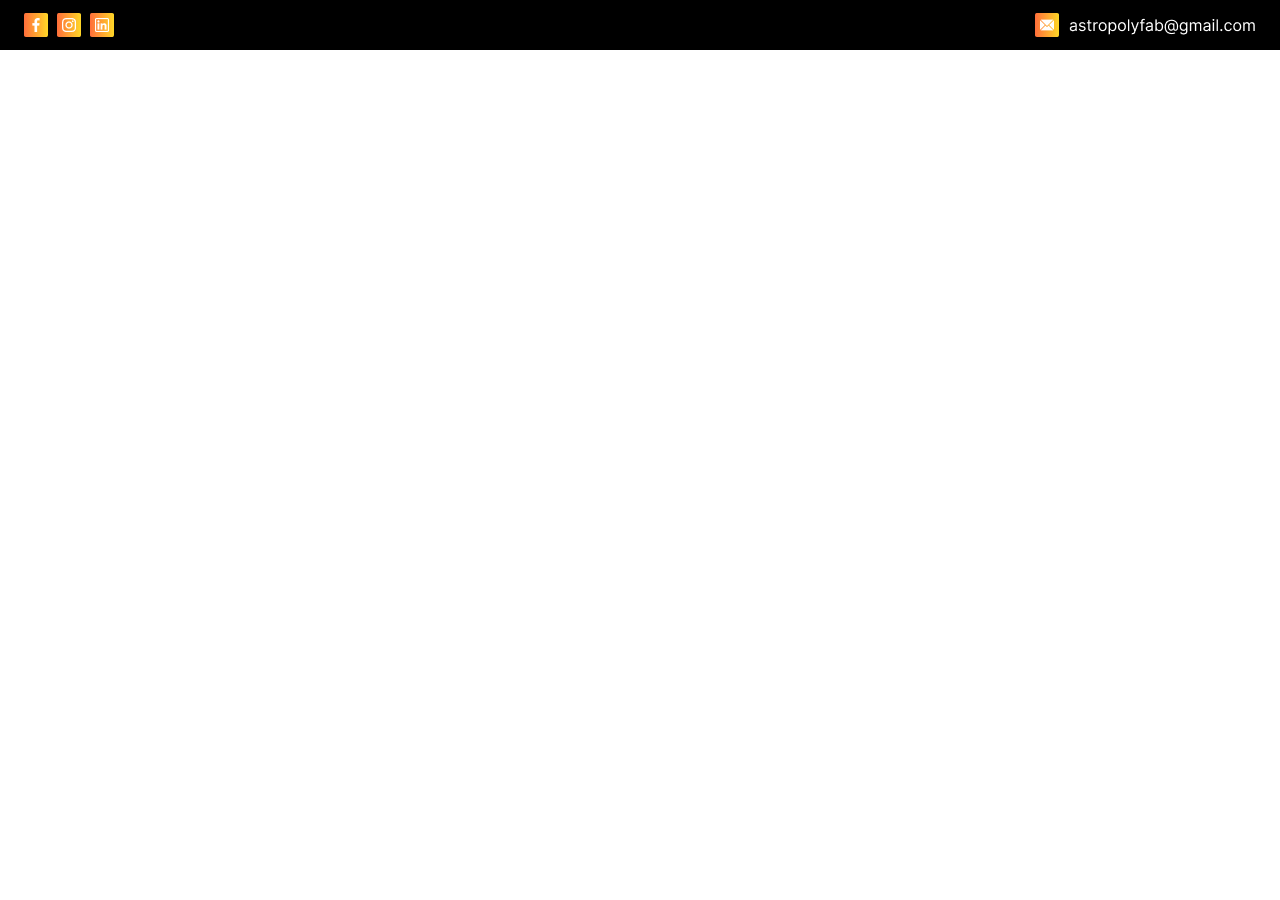
==== Pages/About-Us.html @ b428e9e7 "Complete About Us Section 1" ====
<!DOCTYPE html>
<html lang="en">
<head>
    <meta charset="UTF-8">
    <meta name="viewport" content="width=device-width, initial-scale=1.0">
    <title>About-us</title>

    <!-- CSS -->
    <link rel="stylesheet" href="/CSS/style.css">

    <!-- Bootstrap CSS Link -->
    <link href="https://cdn.jsdelivr.net/npm/bootstrap@5.3.3/dist/css/bootstrap.min.css" rel="stylesheet"
        integrity="sha384-QWTKZyjpPEjISv5WaRU9OFeRpok6YctnYmDr5pNlyT2bRjXh0JMhjY6hW+ALEwIH" crossorigin="anonymous">

    <!-- Embed Font -->
    <link rel="preconnect" href="https://fonts.googleapis.com">
    <link rel="preconnect" href="https://fonts.gstatic.com" crossorigin>
    <link
        href="https://fonts.googleapis.com/css2?family=Inter:ital,opsz,wght@0,14..32,100..900;1,14..32,100..900&display=swap"
        rel="stylesheet">
</head>
<body>
    
    <div class="sec-1 max-width-1320px mx-auto d-flex justify-content-between align-items-center px-4">
        <div class="sec-1-container-1">
            <img class="me-1" src="/Assets/Facebook icon.png" alt="" height="24" width="24">
            <img class="me-1" src="/Assets/Instragram icon.png" alt="">
            <img src="/Assets/linkedin icon.png" alt="">
        </div>
        <div class="sec-1-container-2">
            <img src="/Assets/Email-id img.png" alt="">
        </div>
    </div>
    
</body>
</html>
---- CSS/style.css ----
@import url('https://fonts.googleapis.com/css2?family=Inter:ital,opsz,wght@0,14..32,100..900;1,14..32,100..900&display=swap');

* {
    margin: 0;
    padding: 0;
    box-sizing: border-box;
    scroll-behavior: smooth;
}

body {
    height: auto;
    width: auto;
    font-family: "Inter", serif;
}

:root {
    --white: white;
    --black: black;
    --sim-grey: #F9F9F9;
}

/* Some Common CSS */

/* Text-color */

.white-color {
    color: var(--white);
}

.black-color {
    color: var(--black);
}

.sim-grey {
    color: var(--sim-grey);
}

.sim-orange {
    color: #ff9c32;
}

/* Width */

.max-width-1320px {
    max-width: 1320px;
}

/* Height */

.height-100-percentage {
    height: 100%;
}

/* Font Weight */

.font-weight-600 {
    font-weight: 600;
}

.font-weight-400 {
    font-weight: 400;
}

/* Font Size */

.font-size-20px {
    font-size: 20px;
}

.font-size-24px {
    font-size: 24px;
}

.font-size-42px {
    font-size: 42px;
}

.font-size-65px {
    font-size: 65px;
}

/* Button */

.button {
    height: 50px;
    border: none;
    border-radius: 5px;
    background-color: #ff9c32;
}

/* Border */

.border-bottom-2px-solid-white {
    border-bottom: 2px solid var(--white);
}

/* Section 1 */

.sec-1 {
    height: 50px;
    background-color: var(--black);
}

@media screen and (max-width: 410px) {
    .body .sec-1 {
        display: block !important;
        width: 100% !important;
        height: auto !important;
        padding: 10px 0px !important;
    }

    .sec-1 .sec-1-container-1 {
        width: 100% !important;
        height: auto !important;
        text-align: center !important;
        margin-bottom: 10px;
    }

    .sec-1 .sec-1-container-2 {
        width: 100% !important;
        height: auto !important;
        text-align: center !important;
        padding: 0 10px;
    }

    .sec-1-container-2 img {
        width: 100% !important;
    }
}

/* Header Section */

header {
    height: 100px;
    background-color: var(--sim-grey);
}

.header-menu-contact {
    height: 100%;
}

.main-menu ul li {
    text-align: center;
    height: 100%;
}

.main-menu ul li a {
    line-height: 100px;
}

.main-menu ul li:hover a {
    color: #ff9c32;

}

.main-menu ul li:hover {
    border-bottom: 2px solid #ff9c32;
}

.header-call-us-sec {
    height: 100%;
    /* background-image: url(/Assets/Img\ 19.png); */
    background-color: #ff9c32;
    width: 300px;
    /* margin-right: -25px; */
    display: flex;
    align-items: center;
    justify-content: end;
    padding-right: 1.5rem;
}

@media screen and (max-width: 1050px) {
    .body .header {
        display: block !important;
        width: 100% !important;
        height: auto !important;
        text-align: center !important;
        padding: 20px 0;
    }

    .header .header-main-logo {
        width: 100% !important;
        margin: auto !important;
    }

    .header .header-menu-contact {
        width: 100% !important;
        display: block !important;
        width: 100% !important;
    }

    .header-menu-contact .main-menu {
        height: 80px;
    }

    .header-menu-contact .main-menu ul {
        justify-content: center !important;
    }

    .main-menu ul li a {
        line-height: 80px;
    }

    .header-menu-contact .header-call-us-sec {
        width: 40%;
        margin: 10px auto 0;
        padding: 10px 0;
    }

    .header-call-us-sec img {
        margin: auto;
    }
}

@media screen and (max-width: 560px) {

    .body .header {
        display: block !important;
        width: 100% !important;
        height: auto !important;
        text-align: center !important;
        padding: 20px 0;
    }

    .header .header-main-logo {
        padding: 0 10px !important;
    }

    .header-main-logo img {
        width: 100% !important;
    }

    .header .header-menu-contact {
        height: auto !important;
    }

    .header-menu-contact .main-menu {
        height: auto !important;
    }

    .main-menu ul {
        display: block !important;
        width: 100% !important;
        height: auto !important;
    }

    .main-menu ul li {
        width: 100% !important;
        margin: auto;
    }

    .main-menu ul li:hover {
        border-bottom: none;
    }

    .header-menu-contact .header-call-us-sec {
        width: 100%;
        margin: 10px auto 0;
        padding: 10px;
    }

    .header-call-us-sec img {
        width: 100%;
        margin: auto;
    }
}

/* Section 3 */

.sec-3 {
    height: 400px;
}

.sec-3 h1 {
    margin-bottom: 8.5rem;
}

/* Carposel */
#carouselExampleDark [data-bs-slide] > span{
    filter: unset;
}

/* Section 4 */

.sec-4 {
    height: auto;
    padding-top: 100px;
    padding-bottom: 100px;
}

.sec-4-img-sec {
    height: 100%;
}

.sec-4-img-sec img {
    width: 500px;
    height: 100%;
    margin-left: 68px;
}

.sec-4-text-sec {
    height: auto;
    padding-right: 150px;
}

@media screen and (max-width: 1300px) {
    .body .sec-4 {
        display: block !important;
        width: 100% !important;
        height: auto !important;
        text-align: center !important;
    }

    .sec-4 .sec-4-img-sec {
        width: 100% !important;
    }

    .sec-4-img-sec img {
        width: 50%;
        margin-left: 0;
    }

    .sec-4 .sec-4-text-sec {
        width: 100% !important;
        padding-right: 0;
    }
}

@media screen and (max-width: 500px) {

    .body .sec-4 {
        padding: 70px 10px !important;
    }

    .sec-4-img-sec img {
        width: 100%;
        margin-left: 0;
    }

    .sec-4-text-sec .sec-4-main-heading {
        font-size: 30px !important;
    }
}

/* Section 5 */

.sec-5 {
    height: auto;
    padding-top: 100px;
    padding-bottom: 100px;
    background-color: var(--sim-grey);
}

@media screen and (max-width: 500px) {

    .body .sec-5 {
        padding: 70px 10px !important;
    }

    .sec-5 .sec-5-main-heading {
        font-size: 30px !important;
    }
}

/* Section 6 */

.sec-6 {
    height: auto;
    padding-top: 100px;
    padding-bottom: 100px;
}

@media screen and (max-width: 500px) {

    .body .sec-6 {
        padding: 70px 10px !important;
    }

    .sec-6 .sec-6-main-heading {
        font-size: 30px !important;
    }
}

/* Section 7 */

.sec-7 {
    height: auto;
    padding-top: 100px;
    padding-bottom: 100px;
    background-color: var(--sim-grey);
}

@media screen and (max-width: 500px) {

    .body .sec-7 {
        padding: 70px 10px !important;
    }

    .sec-7 .sec-7-main-heading {
        font-size: 30px !important;
    }
}

/* Section 8 */

.sec-8 {
    height: auto;
    padding-top: 100px;
    padding-bottom: 100px;
    background-color: var(--white);
    background-image: url(/Assets/Img\ 13.png);
    background-repeat: no-repeat;
}

.sec-8-main-container {
    height: 100%;
    /* background-color: #bb9164; */
    box-shadow: 0 4px 8px 0 rgba(0, 0, 0, 0.2), 0 6px 20px 0 rgba(0, 0, 0, 0.19);
    background-color: var(--white);
    border-top-right-radius: 5px;
    border-bottom-right-radius: 5px;
}

.sec-8-main-container .get-in-touch-sec {
    height: 100%;
    width: 60%;
    /* background-color: aqua; */
    padding: 40px 30px;
}

.sec-8-form-1-title p {
    width: 48%;
    /* height: 50px; */
    /* padding: 100x; */
    margin-bottom: 10px;
}

.sec-8-form-1-input {
    margin-bottom: 10px;
}

.sec-8-form-1-input input {
    width: 48%;
    border-radius: 5px;
    border: 2px solid var(--sim-grey);
    padding: 10px;
    outline: none;
}

.sec-8-form-2-input {
    width: 100%;
}

.sec-8-form-2-input p {
    /* width: 100%; */
    margin-bottom: 10px;
}

.sec-8-form-2-input input,
select {
    margin-bottom: 15px !important;
}

.sec-8-form-2-input input,
select,
textarea {
    width: 100%;
    border-radius: 5px;
    border: 2px solid var(--sim-grey);
    padding: 10px;
    outline: none;
}

.sec-8-form-2-input textarea {
    max-height: 110px;
}


.contact-info-sec {
    height: 100%;
    width: 40%;
    background-image: url(/Assets/Img\ 20.png);
    background-size: cover;
    border-radius: 5px;
}

.contact-info-content {
    padding: 30px 20px 10px 30px;
}

@media screen and (max-width: 1100px) {
    .sec-8 .sec-8-main-container {
        display: block !important;
        width: 100% !important;
    }

    .sec-8-main-container .get-in-touch-sec {
        width: 100%;
    }

    .sec-8-main-container .contact-info-sec {
        width: 100%;
    }
}

@media screen and (max-width: 450px) {

    .body .sec-8 {
        padding: 70px 10px !important;
    }

    .get-in-touch-sec .get-in-touch-sec-heading {
        font-size: 30px !important;
        text-align: center !important;
    }

    .get-in-touch-sec .sec-8-form-1-title,
    .sec-8-form-1-title p,
    .sec-8-form-1-input,
    .sec-8-form-1-input input {
        display: none !important;
    }

    .get-in-touch-sec .sec-8-form-2-input .d-none {
        display: block !important;
    }

    .get-in-touch-sec button {
        width: 100% !important;
    }

    .contact-info-content .contact-info-main-heading {
        font-size: 30px !important;
        text-align: center !important;
    }

    .contact-info-sec .contact-info-content {
        padding: 10px;
    }

    .contact-info-content div {
        display: block !important;
        text-align: center;
    }

    .contact-info-content div .ps-3 {
        padding-left: 0 !important;
    }
}

/* Footer Section */

footer {
    height: auto;
    padding-top: 50px;
    background-color: var(--white);
    background-image: url(/Assets/Img\ 14.png);
    background-repeat: no-repeat;
    background-size: cover;
}

footer .footer-top-sec{
    width: 70%;
    margin: 0 auto 50px;
}

.top-sub-sec-1{
    width: 30%;
}

.footer-bottom-sec{
    height: 60px;
    border-top: 2px solid var(--white);
}

@media screen and (max-width: 950px) {
    footer .footer-top-sec{
        width: 90%;
        margin: 0 auto 50px;
    }
}

@media screen and (max-width: 680px) {
    footer .footer-top-sec{
        display: block !important;
        width: 100%;
        text-align: center !important;
    }

    .footer-top-sec .top-sub-sec-1{
        width: 90%;
        margin: auto;
    }

    .footer-top-sec > div{
        margin-bottom: 20px !important;
    }

    .top-sub-sec-1 img{
        width: 40%;
    }
}

@media screen and (max-width: 380px) {
    .top-sub-sec-1 img{
        width: 80%;
    }

    footer .footer-bottom-sec{
        height: auto;
        padding: 10px !important;
    }
}
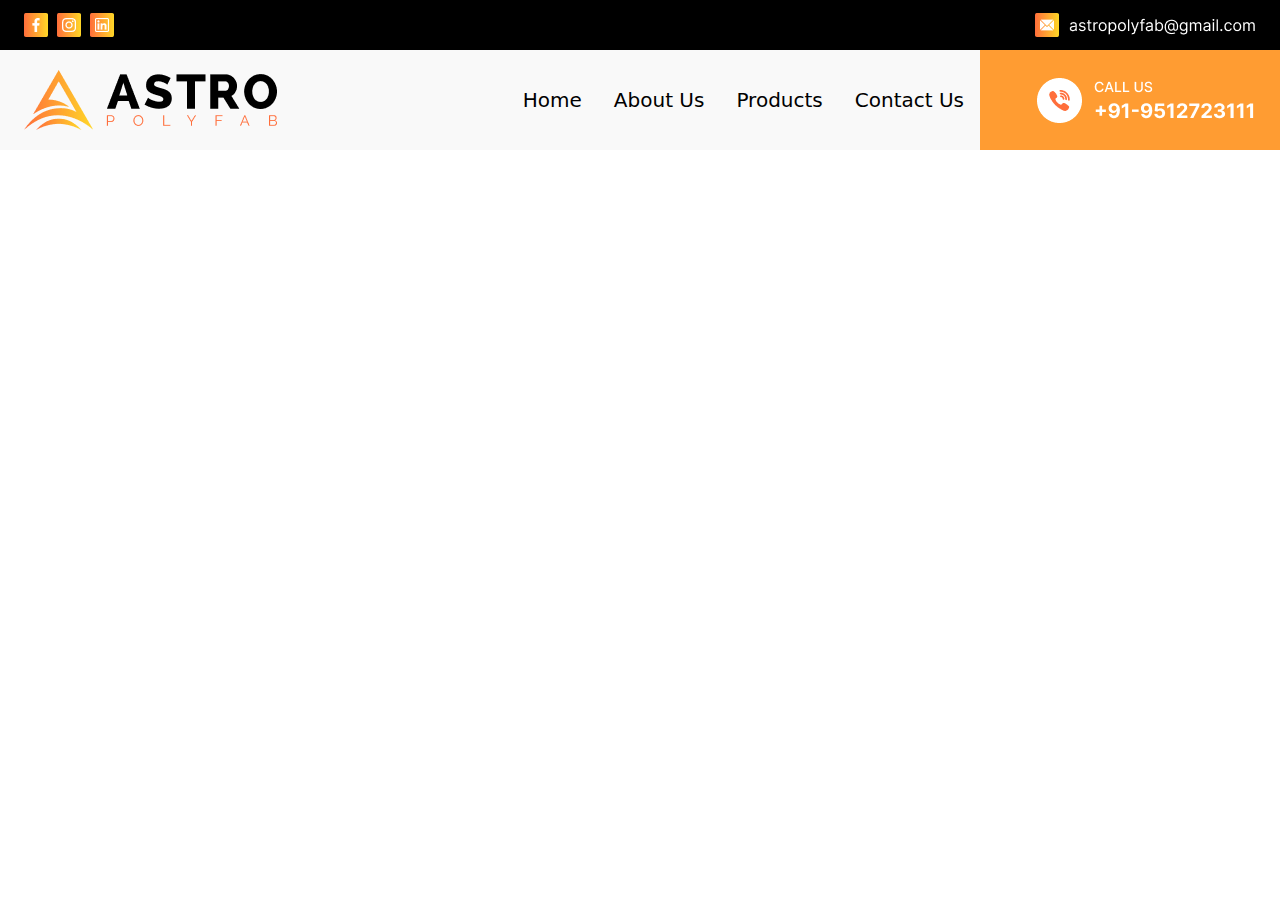
==== commit cbccb0c8: "Comlete About Us Header Section" ====
--- a/Pages/About-Us.html
+++ b/Pages/About-Us.html
@@ -31,6 +31,28 @@
             <img src="/Assets/Email-id img.png" alt="">
         </div>
     </div>
-    
+
+    <header class="header max-width-1320px mx-auto d-flex justify-content-between align-items-center">
+        <div class="header-main-logo ms-4">
+            <img src="/Assets/Main logo.png" alt="">
+        </div>
+        <div class="header-menu-contact d-flex align-items-center height-100-percentage">
+            <div class="main-menu height-100-percentage">
+                <ul class="d-flex align-items-center list-unstyled height-100-percentage m-0">
+                    <li class="px-3"><a class="text-decoration-none font-size-20px font-weight-400 black-color"
+                            href="/index.html">Home</a></li>
+                    <li class="px-3"><a class="text-decoration-none font-size-20px font-weight-400 black-color"
+                            href="/Pages/About-Us.html">About Us</a></li>
+                    <li class="px-3"><a class="text-decoration-none font-size-20px font-weight-400 black-color"
+                            href="">Products</a></li>
+                    <li class="px-3"><a class="text-decoration-none font-size-20px font-weight-400 black-color"
+                            href="">Contact Us</a></li>
+                </ul>
+            </div>
+            <div class="header-call-us-sec">
+                <img src="/Assets/Phone-no img.png" alt="">
+            </div>
+        </div>
+    </header>
 </body>
 </html>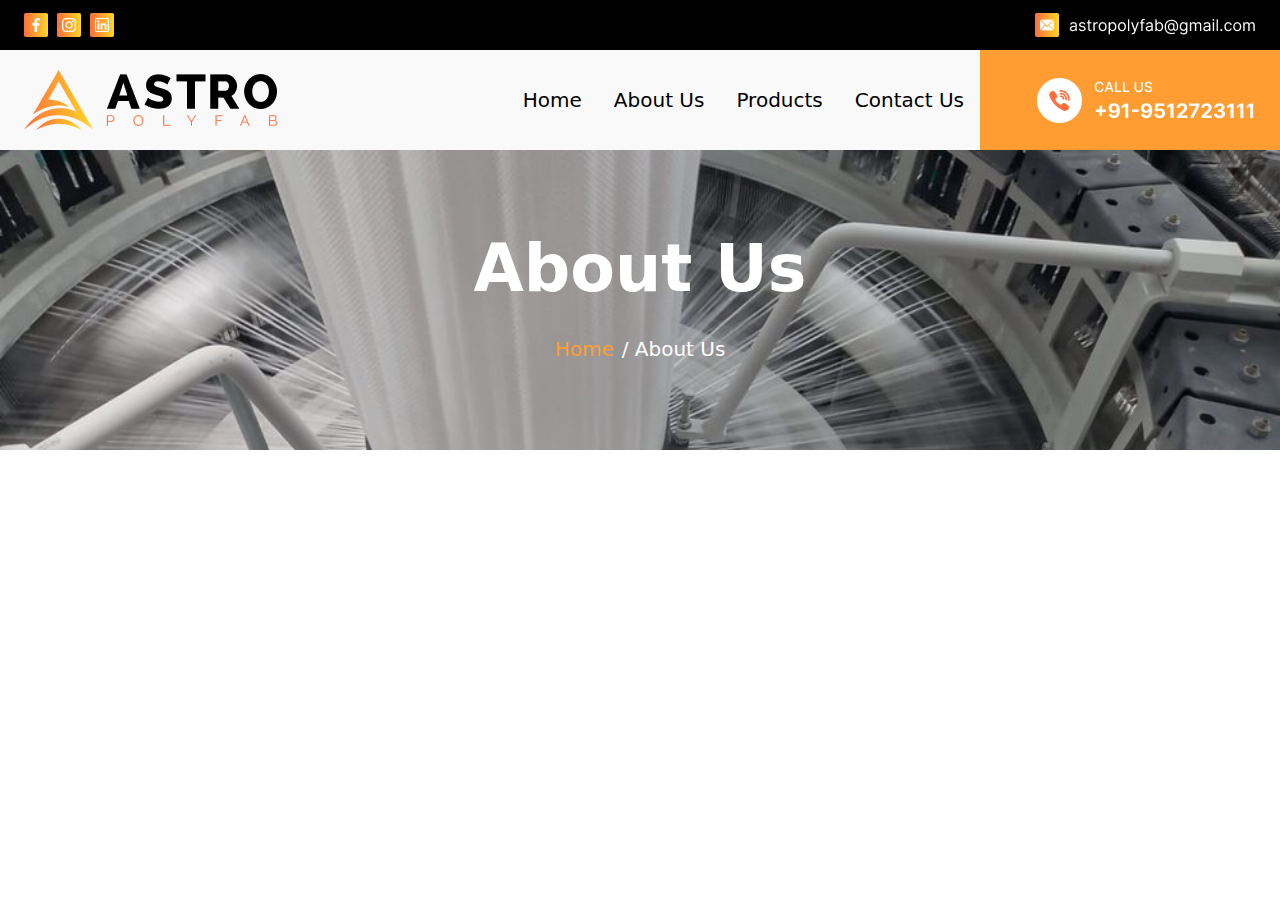
==== commit f1c96a62: "Carousel Section in About us section is Complete" ====
--- a/Pages/About-Us.html
+++ b/Pages/About-Us.html
@@ -19,7 +19,7 @@
         href="https://fonts.googleapis.com/css2?family=Inter:ital,opsz,wght@0,14..32,100..900;1,14..32,100..900&display=swap"
         rel="stylesheet">
 </head>
-<body>
+<body class="body">
     
     <div class="sec-1 max-width-1320px mx-auto d-flex justify-content-between align-items-center px-4">
         <div class="sec-1-container-1">
@@ -54,5 +54,15 @@
             </div>
         </div>
     </header>
+
+    <div class="about-us-carousel-sec max-width-1320px mx-auto d-flex justify-content-center align-items-center">
+        <div class="w-75 mx-auto text-center">
+            <p class="font-size-65px white-color font-weight-600">About Us</p>
+            <div class="d-flex justify-content-center align-items-center">
+                <p class="font-size-20px font-weight-400"><a class="sim-orange text-decoration-none" href="/index.html">Home</a></p>
+                <p class="font-size-20px font-weight-400 ms-2"><a class="white-color text-decoration-none" href="">/ About Us</a></p>
+            </div>
+        </div>
+    </div>
 </body>
 </html>--- a/CSS/style.css
+++ b/CSS/style.css
@@ -610,4 +610,21 @@
         height: auto;
         padding: 10px !important;
     }
+}
+
+
+/* About Us Section */
+
+/* carousel Section in About us section */
+
+.about-us-carousel-sec{
+    height: 300px;
+    background-image: url(/Assets/Img\ 1.png);
+    background-size: cover;
+}
+
+@media screen and (max-width: 310px) {
+    .about-us-carousel-sec > div{
+        display: none;
+    }
 }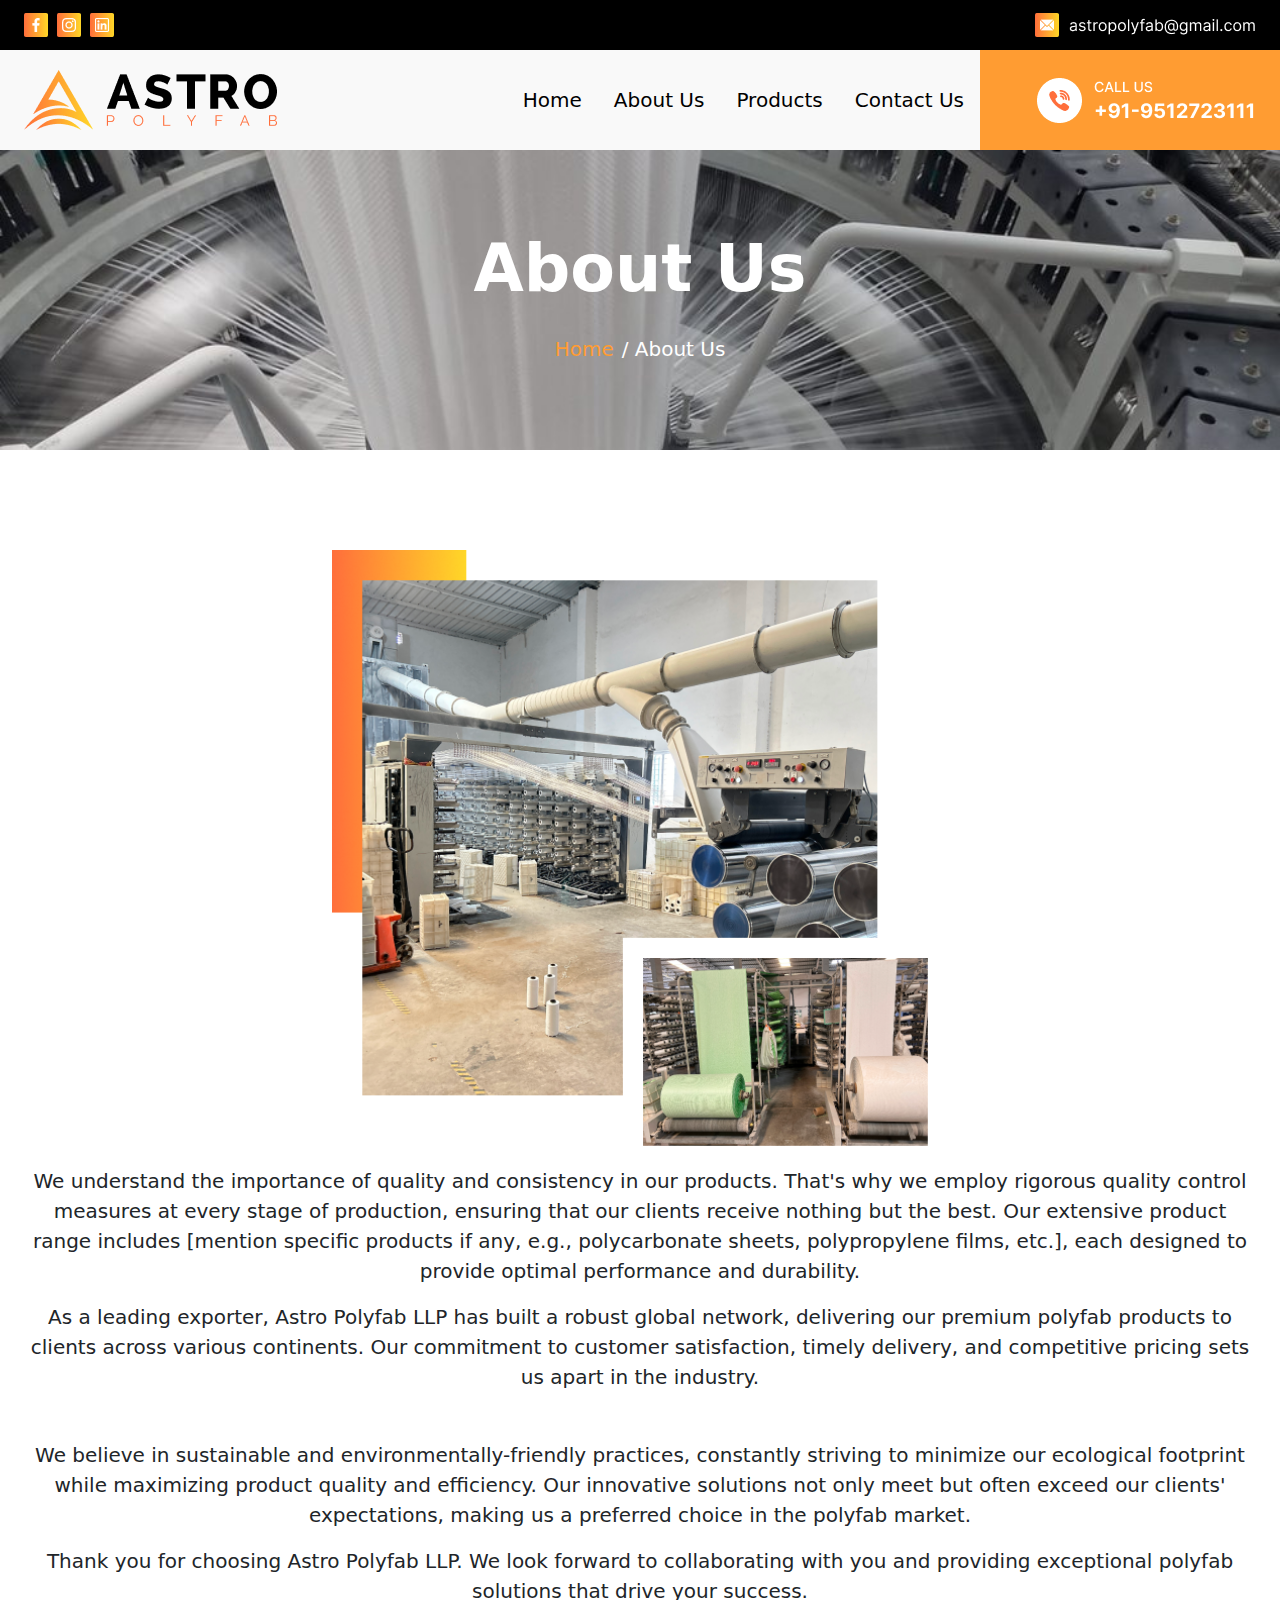
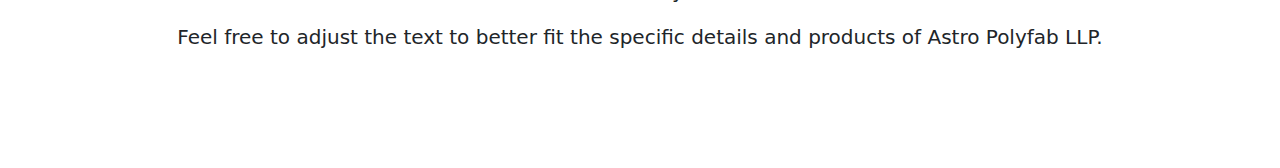
==== commit 0b205683: "About Us Section 4 Complete" ====
--- a/Pages/About-Us.html
+++ b/Pages/About-Us.html
@@ -1,5 +1,6 @@
 <!DOCTYPE html>
 <html lang="en">
+
 <head>
     <meta charset="UTF-8">
     <meta name="viewport" content="width=device-width, initial-scale=1.0">
@@ -19,8 +20,9 @@
         href="https://fonts.googleapis.com/css2?family=Inter:ital,opsz,wght@0,14..32,100..900;1,14..32,100..900&display=swap"
         rel="stylesheet">
 </head>
+
 <body class="body">
-    
+
     <div class="sec-1 max-width-1320px mx-auto d-flex justify-content-between align-items-center px-4">
         <div class="sec-1-container-1">
             <img class="me-1" src="/Assets/Facebook icon.png" alt="" height="24" width="24">
@@ -59,10 +61,41 @@
         <div class="w-75 mx-auto text-center">
             <p class="font-size-65px white-color font-weight-600">About Us</p>
             <div class="d-flex justify-content-center align-items-center">
-                <p class="font-size-20px font-weight-400"><a class="sim-orange text-decoration-none" href="/index.html">Home</a></p>
-                <p class="font-size-20px font-weight-400 ms-2"><a class="white-color text-decoration-none" href="">/ About Us</a></p>
+                <p class="font-size-20px font-weight-400"><a class="sim-orange text-decoration-none"
+                        href="/index.html">Home</a></p>
+                <p class="font-size-20px font-weight-400 ms-2"><a class="white-color text-decoration-none" href="">/
+                        About Us</a></p>
             </div>
         </div>
     </div>
+
+    <div class="about-us-sec-4 max-width-1320px mx-auto px-4">
+        <div class="w-100 d-flex">
+            <div class="about-us-sec-4-img-sec w-50">
+                <img src="/Assets/Img 16.png" alt="">
+            </div>
+            <div class="about-us-sec-4-text-sec w-50">
+                <div class="sec-4-first-para font-size-20px font-weight-400 mb-3">We understand the importance of
+                    quality and consistency in our products. That's why we employ rigorous quality control measures at
+                    every stage of production, ensuring that our clients receive nothing but the best. Our extensive
+                    product range includes [mention specific products if any, e.g., polycarbonate sheets, polypropylene
+                    films, etc.], each designed to provide optimal performance and durability.</div>
+
+                <div class="about-us-sec-4-second-para font-size-20px font-weight-400 mb-3">
+                    As a leading exporter, Astro Polyfab LLP has built a robust global network, delivering our premium
+                    polyfab products to clients across various continents. Our commitment to customer satisfaction,
+                    timely delivery, and competitive pricing sets us apart in the industry.
+                </div>
+            </div>
+        </div>
+        <div class="w-75 mx-auto mt-5">
+            <p class="font-size-20px font-weight-400">We believe in sustainable and environmentally-friendly practices, constantly striving to minimize our ecological footprint while maximizing product quality and efficiency. Our innovative solutions not only meet but often exceed our clients' expectations, making us a preferred choice in the polyfab market.</p>
+
+            <p class="font-size-20px font-weight-400">Thank you for choosing Astro Polyfab LLP. We look forward to collaborating with you and providing exceptional polyfab solutions that drive your success.</p>
+
+            <p class="font-size-20px font-weight-400">Feel free to adjust the text to better fit the specific details and products of Astro Polyfab LLP.</p>
+        </div>
+    </div>
 </body>
+
 </html>--- a/CSS/style.css
+++ b/CSS/style.css
@@ -627,4 +627,69 @@
     .about-us-carousel-sec > div{
         display: none;
     }
-}+}
+
+/* Section 4 in About us section */
+
+.about-us-sec-4 {
+    height: auto;
+    padding-top: 100px;
+    padding-bottom: 100px;
+}
+
+.about-us-sec-4-img-sec {
+    height: 100%;
+}
+
+.about-us-sec-4-img-sec img {
+    width: 500px;
+    height: 100%;
+    margin-left: 68px;
+}
+
+.about-us-sec-4-text-sec {
+    height: auto;
+    padding-right: 150px;
+}
+
+@media screen and (max-width: 1300px) {
+    .body .about-us-sec-4 {
+        display: block !important;
+        width: 100% !important;
+        height: auto !important;
+        text-align: center !important;
+    }
+
+    .about-us-sec-4 div{
+        display: block !important;
+        width: 100% !important;
+        height: auto !important;
+        text-align: center !important;
+    }
+
+    .about-us-sec-4 .about-us-sec-4-img-sec {
+        width: 100% !important;
+    }
+
+    .about-us-sec-4-img-sec img {
+        width: 50%;
+        margin-left: 0;
+    }
+
+    .about-us-sec-4 .about-us-sec-4-text-sec {
+        width: 100% !important;
+        padding-right: 0;
+    }
+}
+
+@media screen and (max-width: 500px) {
+
+    .body .about-us-sec-4 {
+        padding: 70px 10px !important;
+    }
+
+    .about-us-sec-4-img-sec img {
+        width: 100%;
+        margin-left: 0;
+    }
+}
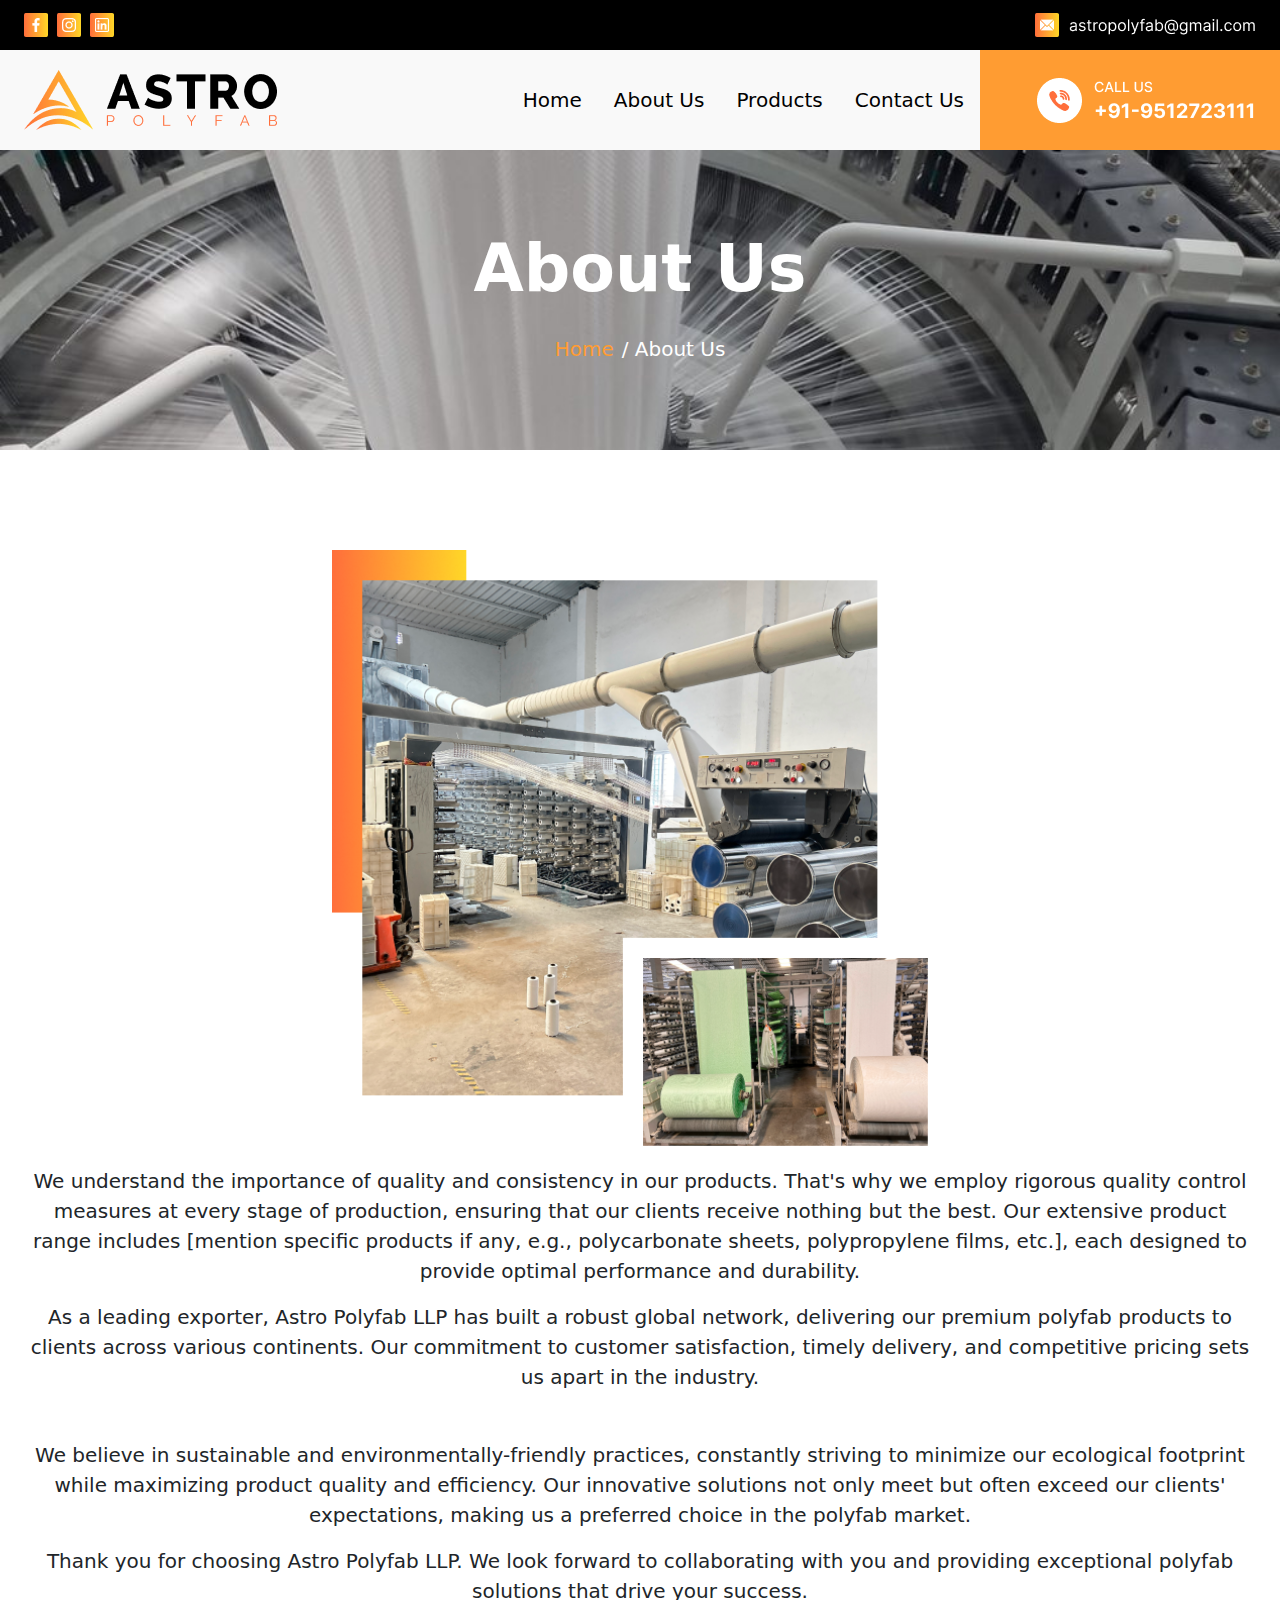
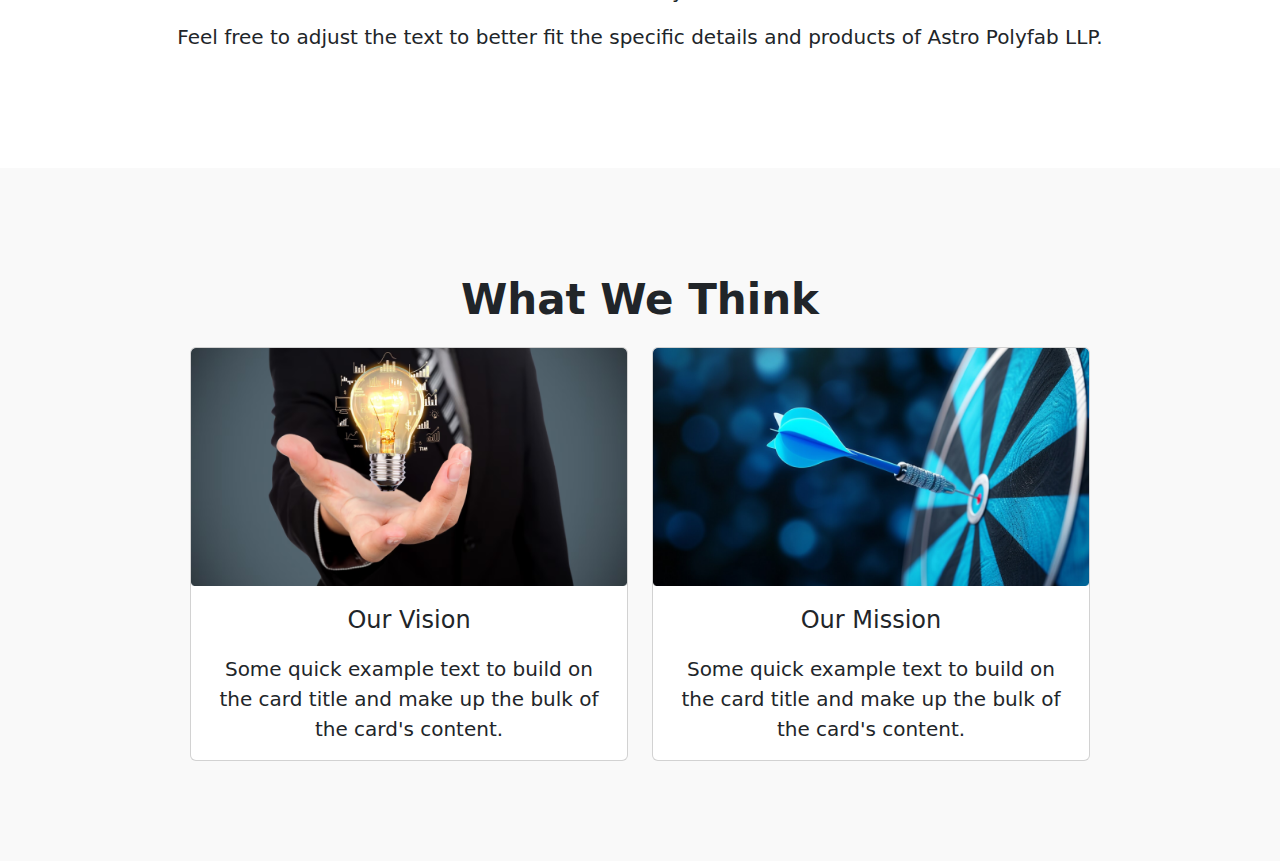
==== commit 63f82751: "Complete Section 5 in About Us" ====
--- a/Pages/About-Us.html
+++ b/Pages/About-Us.html
@@ -89,11 +89,44 @@
             </div>
         </div>
         <div class="w-75 mx-auto mt-5">
-            <p class="font-size-20px font-weight-400">We believe in sustainable and environmentally-friendly practices, constantly striving to minimize our ecological footprint while maximizing product quality and efficiency. Our innovative solutions not only meet but often exceed our clients' expectations, making us a preferred choice in the polyfab market.</p>
+            <p class="font-size-20px font-weight-400">We believe in sustainable and environmentally-friendly practices,
+                constantly striving to minimize our ecological footprint while maximizing product quality and
+                efficiency. Our innovative solutions not only meet but often exceed our clients' expectations, making us
+                a preferred choice in the polyfab market.</p>
 
-            <p class="font-size-20px font-weight-400">Thank you for choosing Astro Polyfab LLP. We look forward to collaborating with you and providing exceptional polyfab solutions that drive your success.</p>
+            <p class="font-size-20px font-weight-400">Thank you for choosing Astro Polyfab LLP. We look forward to
+                collaborating with you and providing exceptional polyfab solutions that drive your success.</p>
 
-            <p class="font-size-20px font-weight-400">Feel free to adjust the text to better fit the specific details and products of Astro Polyfab LLP.</p>
+            <p class="font-size-20px font-weight-400">Feel free to adjust the text to better fit the specific details
+                and products of Astro Polyfab LLP.</p>
+        </div>
+    </div>
+
+    <div class="about-us-sec-5 max-width-1320px mx-auto px-4">
+        <div class="about-us-sec-5-main-heading font-size-42px font-weight-600 text-center mb-3">What We Think</div>
+        <div class="row w-75 mx-auto">
+            <div class="col-6 w-50 d-flex justify-content-center">
+                <div class="card" style="width: 100%;">
+                    <img src="/Assets/Img 17.png" class="card-img-top" alt="...">
+                    <div class="card-body">
+                        <p class="font-size-24px text-center">Our Vision</p>
+                        <p class="card-text font-size-20px font-weight-400 text-center">Some quick example text to build
+                            on the card title and make up the bulk of
+                            the card's content.</p>
+                    </div>
+                </div>
+            </div>
+            <div class="col-6 w-50 d-flex justify-content-center">
+                <div class="card" style="width: 100%;">
+                    <img src="/Assets/Img 18.png" class="card-img-top" alt="...">
+                    <div class="card-body">
+                        <p class="font-size-24px text-center">Our Mission</p>
+                        <p class="card-text font-size-20px font-weight-400 text-center">Some quick example text to build
+                            on the card title and make up the bulk of
+                            the card's content.</p>
+                    </div>
+                </div>
+            </div>
         </div>
     </div>
 </body>
--- a/CSS/style.css
+++ b/CSS/style.css
@@ -693,3 +693,36 @@
         margin-left: 0;
     }
 }
+
+/* Section 5 in About us section */
+
+.about-us-sec-5 {
+    height: auto;
+    padding-top: 100px;
+    padding-bottom: 100px;
+    background-color: var(--sim-grey);
+}
+
+@media screen and (max-width: 830px) {
+
+    .about-us-sec-5 .row div{
+        display: block !important;
+        width: 100% !important;
+        margin-top: 20px !important;
+    }
+}
+
+@media screen and (max-width: 500px) {
+
+    .about-us-sec-5 .about-us-sec-5-main-heading{
+        font-size: 30px !important;
+    }
+
+    .body .about-us-sec-5 {
+        padding: 70px 10px !important;
+    }
+
+    .about-us-sec-5 .row{
+        width: 100% !important;
+    }
+}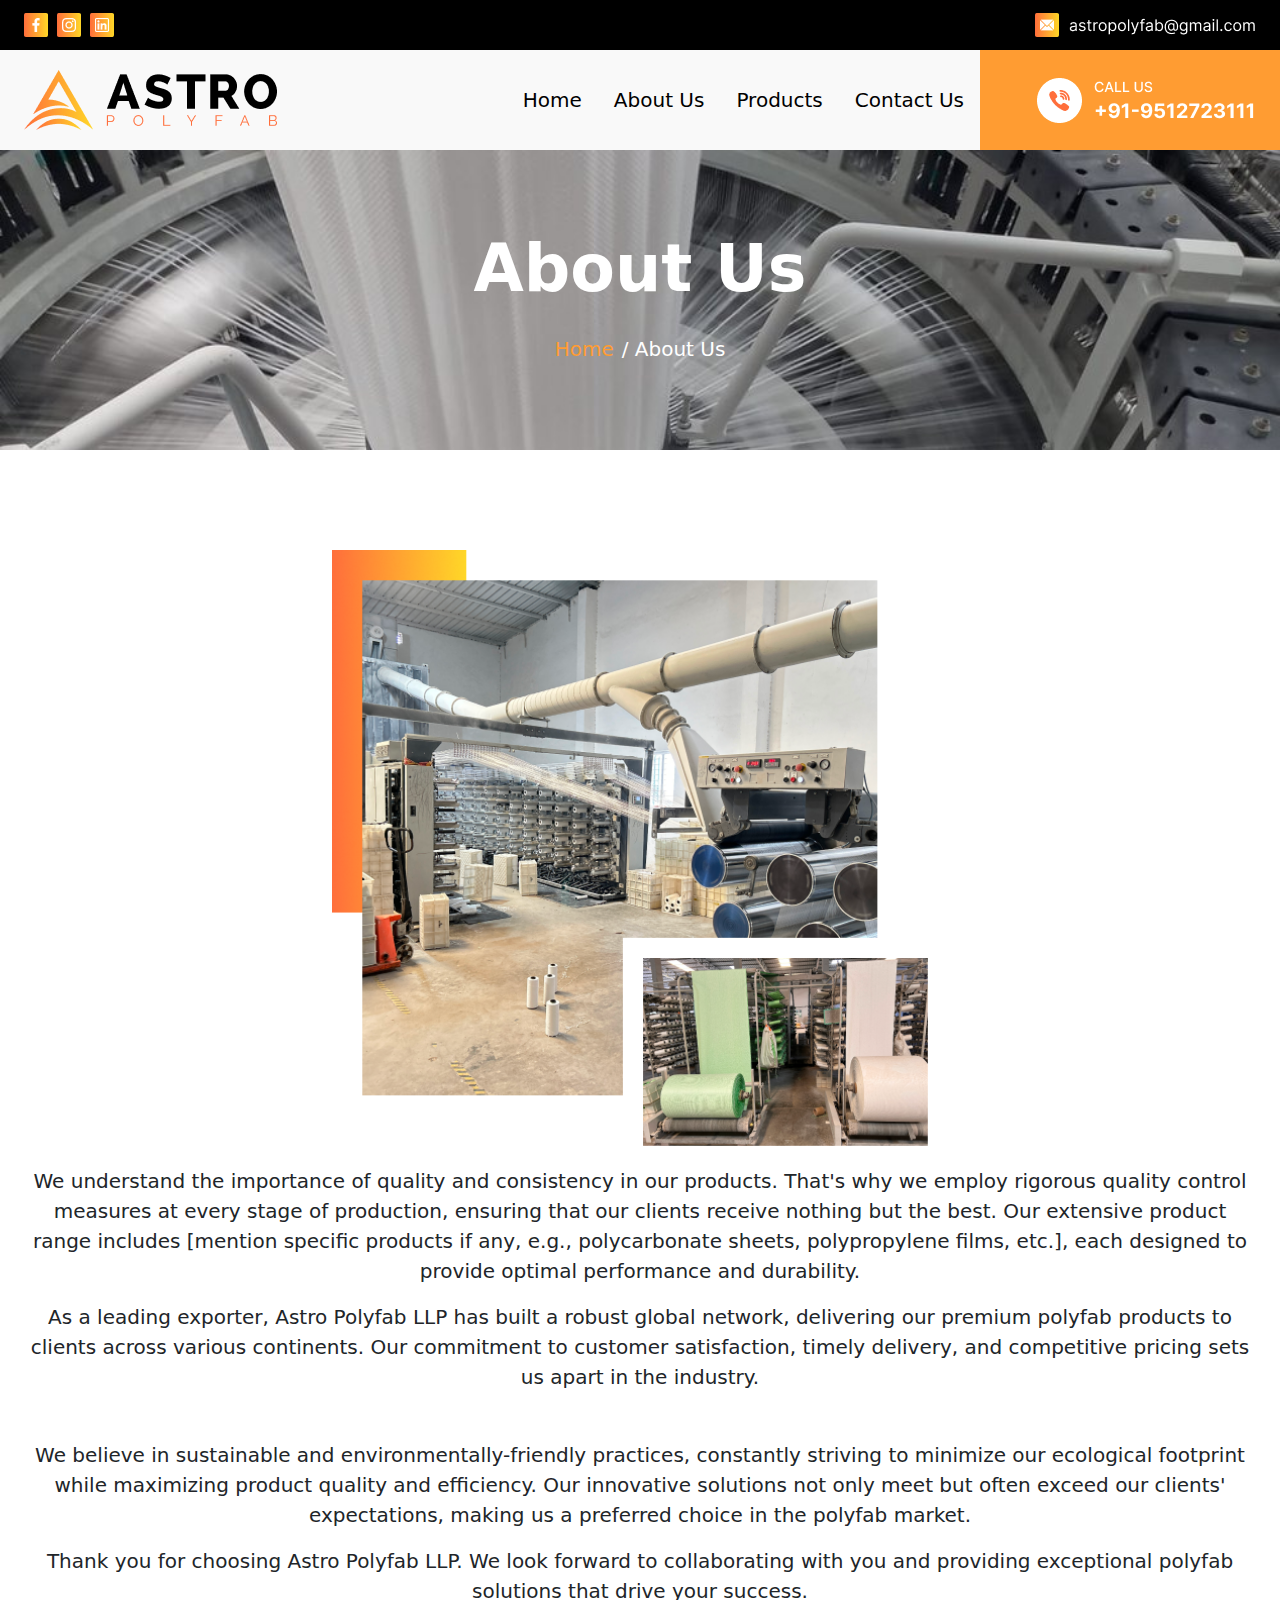
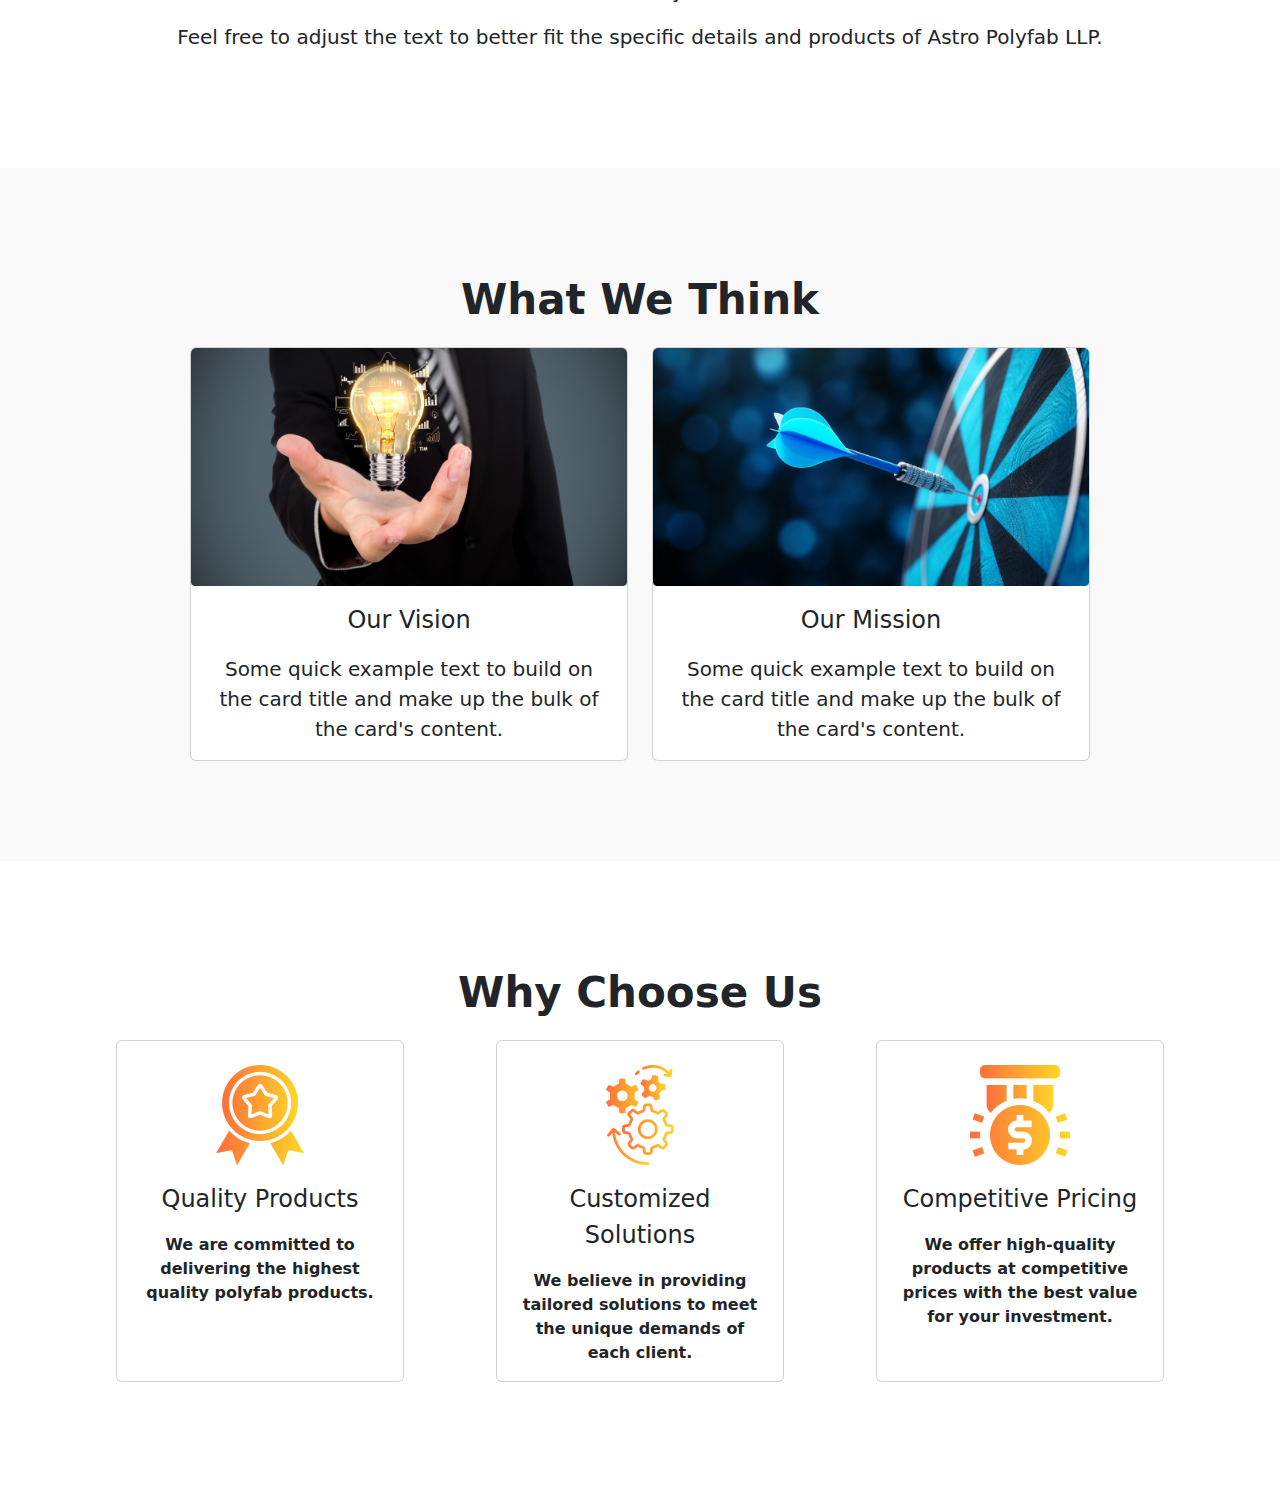
==== commit f4b7ef00: "Complete Section 6 in About us" ====
--- a/Pages/About-Us.html
+++ b/Pages/About-Us.html
@@ -129,6 +129,56 @@
             </div>
         </div>
     </div>
+
+    <div class="sec-6 max-width-1320px mx-auto px-4">
+        <p class="sec-6-main-heading font-size-42px font-weight-600 text-center">Why Choose Us</p>
+
+        <div class="container text-center">
+            <div class="row">
+                <div class="col d-flex justify-content-center mb-3">
+                    <div class="card" style="width: 18rem;">
+                        <div class="card-img-top">
+                            <img class="mx-4 mt-4" src="/Assets/Icon 1.png" height="100px" width="100px" alt="...">
+                        </div>
+                        <div class="card-body">
+                            <p class="font-size-24px">Quality Products</p>
+                            <p class="card-text font-weight-600">
+                                We are committed to delivering the highest quality polyfab products.
+                            </p>
+                        </div>
+                    </div>
+                </div>
+                <div class="col d-flex justify-content-center mb-3">
+                    <div class="card" style="width: 18rem;">
+                        <div class="card-img-top ">
+                            <img class="mx-4 mt-4" src="/Assets/Icon 2.png" height="100px" width="100px" alt="...">
+                        </div>
+                        <div class="card-body">
+                            <p class="font-size-24px">Customized Solutions</p>
+                            <p class="card-text font-weight-600">
+                                We believe in providing tailored solutions to meet the unique demands of each client.
+                            </p>
+                        </div>
+                    </div>
+                </div>
+                <div class="col d-flex justify-content-center mb-3">
+                    <div class="card" style="width: 18rem;">
+                        <div class="card-img-top">
+                            <img class="mx-4 mt-4" src="/Assets/Icon 3.png" height="100px" width="100px" alt="...">
+                        </div>
+                        <div class="card-body">
+                            <p class="font-size-24px">Competitive Pricing</p>
+                            <p class="card-text font-weight-600">
+                                We offer high-quality products at competitive prices with the best value for your
+                                investment.
+                            </p>
+                        </div>
+                    </div>
+                </div>
+            </div>
+        </div>
+    </div>
+
 </body>
 
 </html>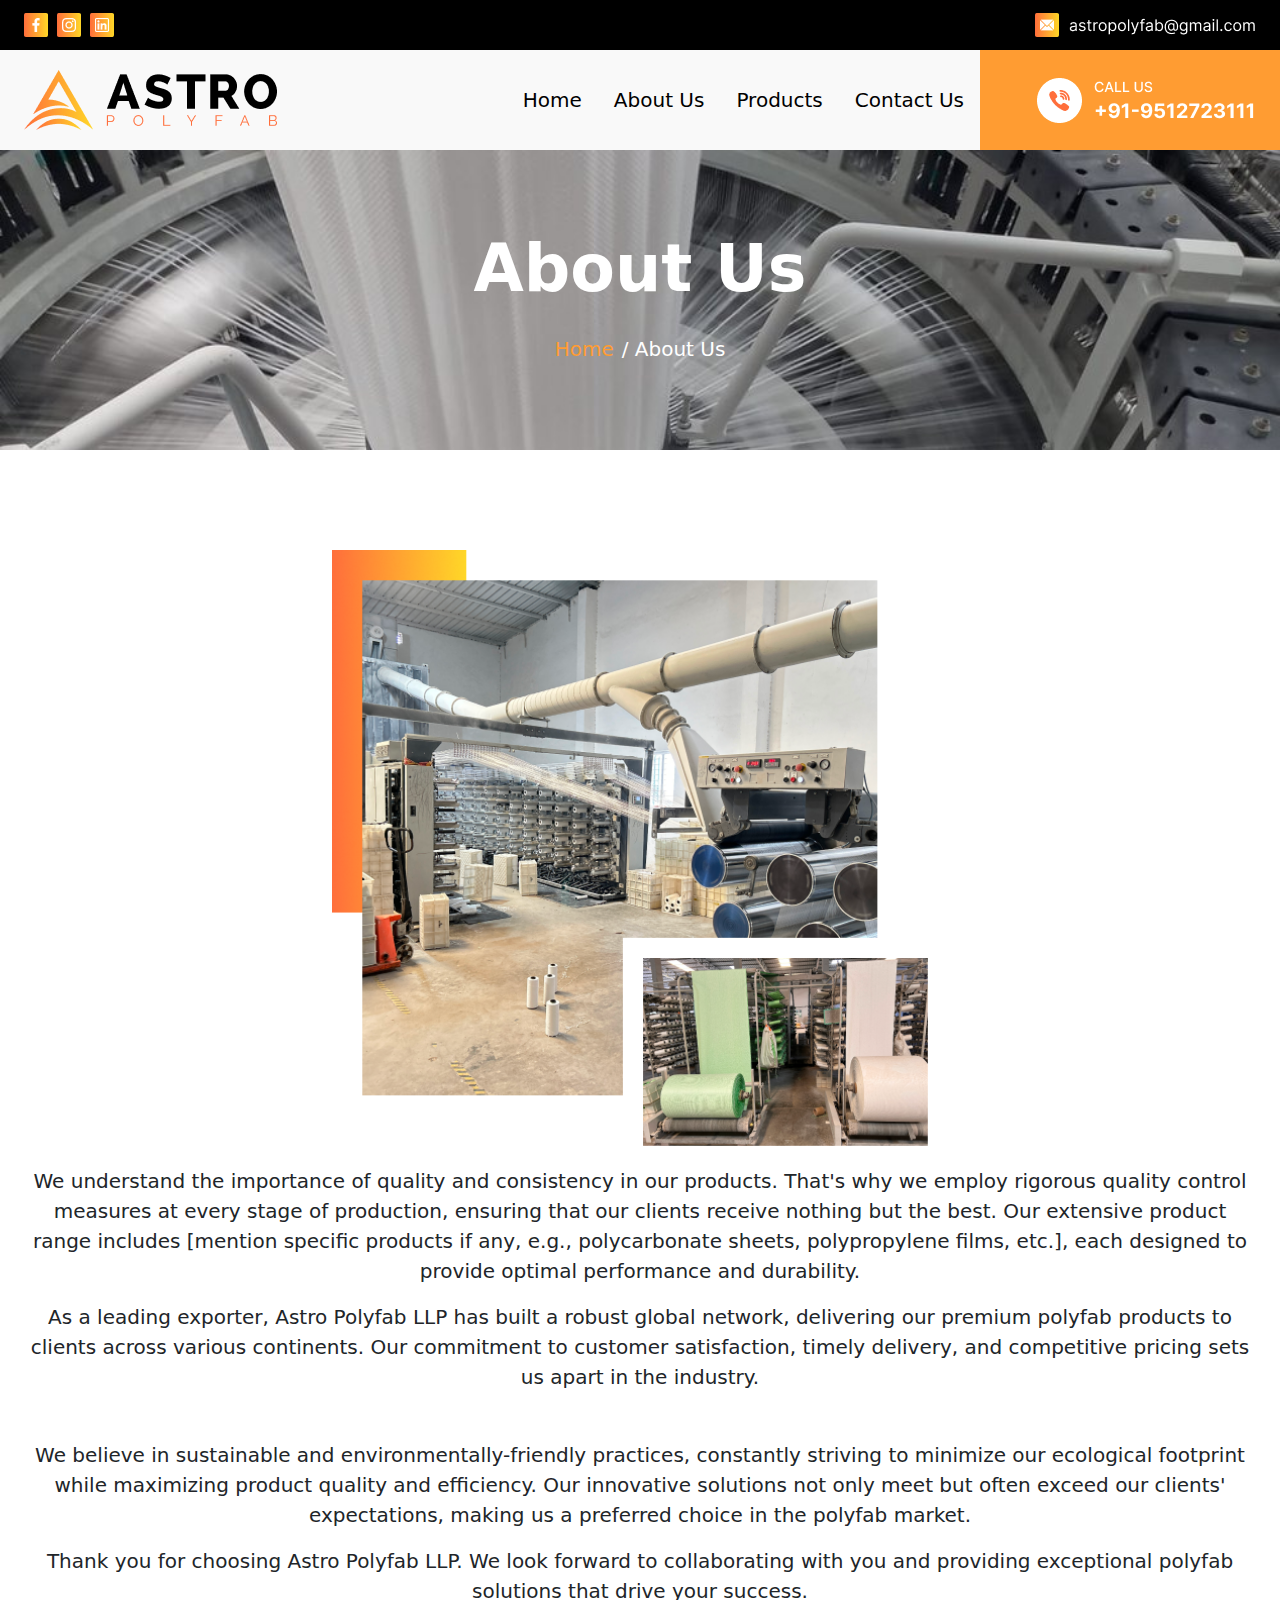
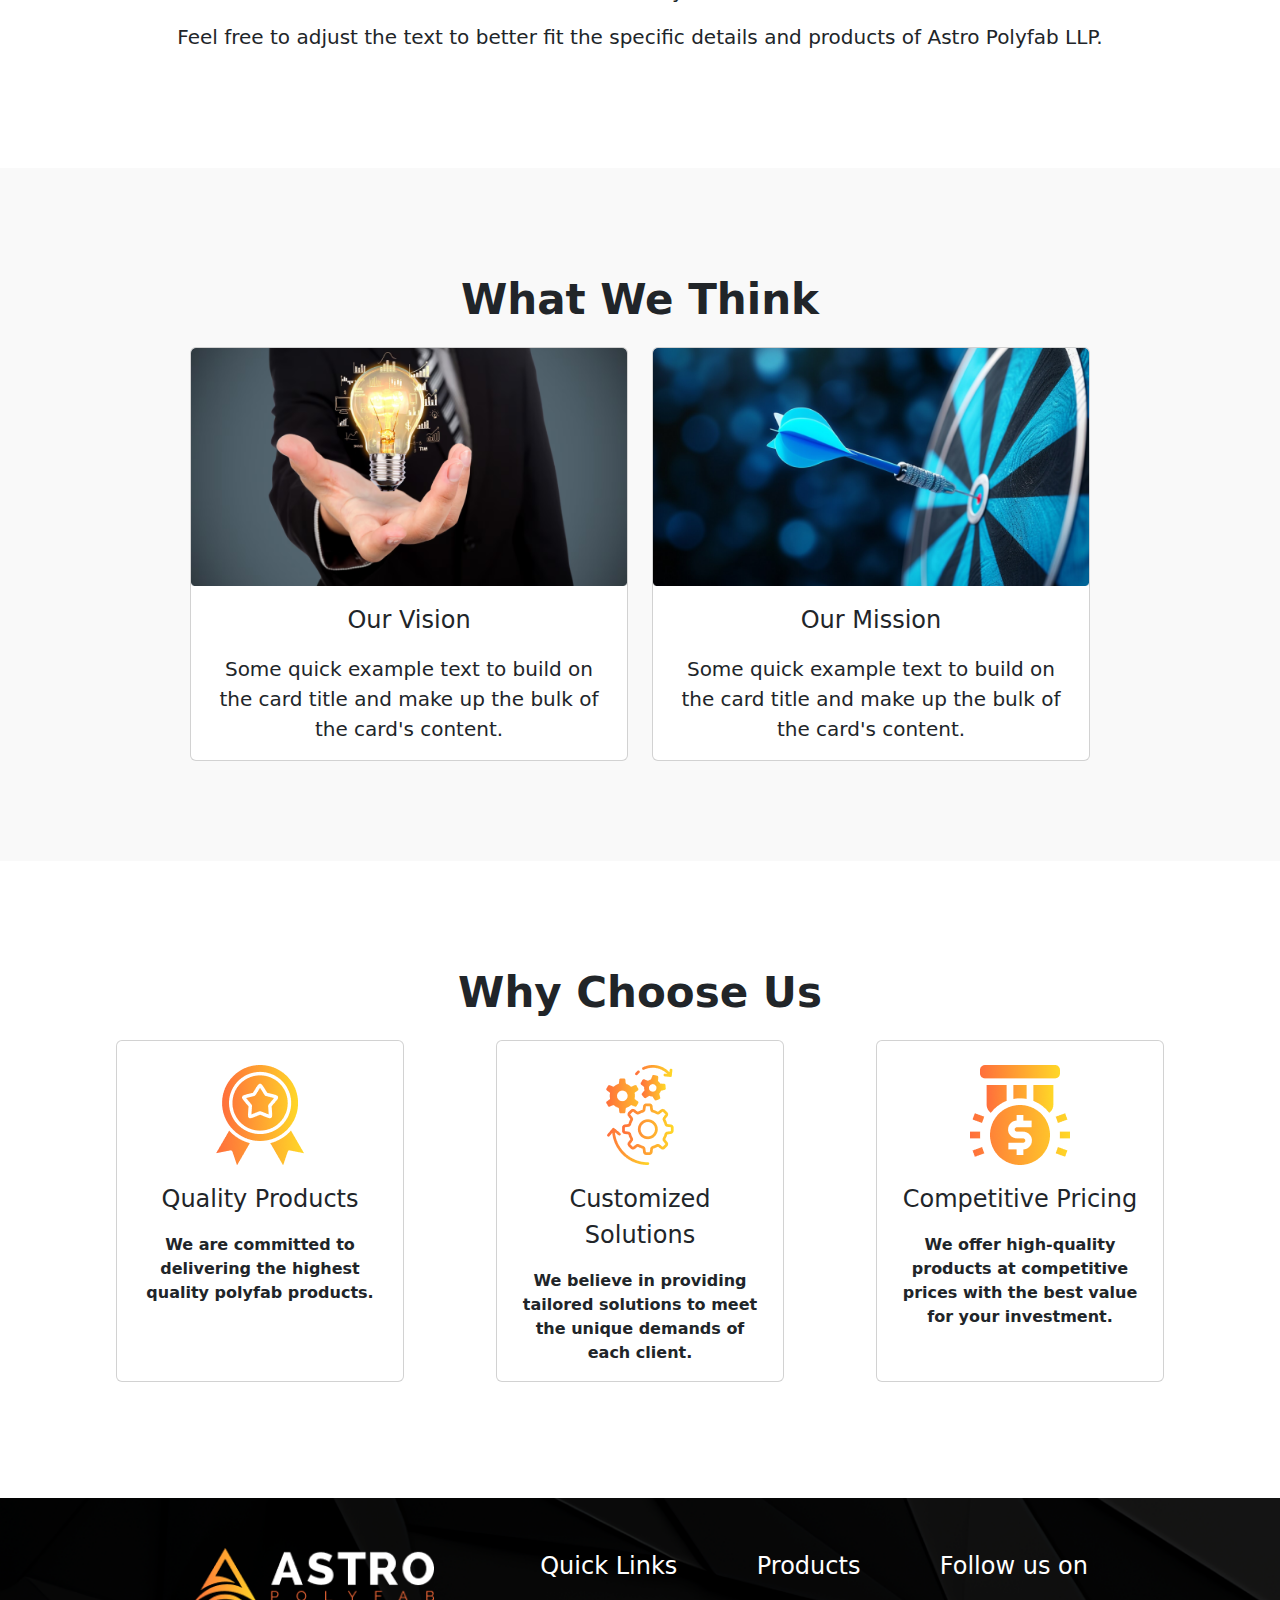
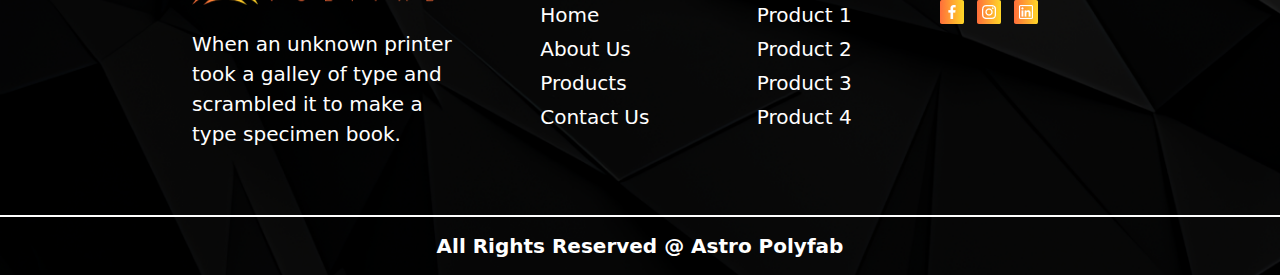
==== commit 3209b138: "Complete Footer Section in About Us" ====
--- a/Pages/About-Us.html
+++ b/Pages/About-Us.html
@@ -179,6 +179,40 @@
         </div>
     </div>
 
+    <footer class="footer max-width-1320px mx-auto">
+        <div class="footer-top-sec d-flex justify-content-between">
+            <div class="top-sub-sec-1">
+                <img class="mb-4" width="90%" src="/Assets/2 main logo.png" alt="">
+                <p class="font-size-20px font-weight-400 white-color">When an unknown printer took a galley of type and scrambled it to make a type specimen book.</p>
+            </div>
+            <div class="top-sub-sec-2">
+                <p class="font-size-24px white-color">Quick Links</p>
+                <p class="mb-1"><a class="font-size-20px font-weight-400 white-color text-decoration-none " href="/index.html">Home</a></p>
+                <p class="mb-1"><a class="font-size-20px font-weight-400 white-color text-decoration-none" href="/Pages/About-Us.html">About Us</a></p>
+                <p class="mb-1"><a class="font-size-20px font-weight-400 white-color text-decoration-none" href="">Products</a></p>
+                <p class="mb-1"><a class="font-size-20px font-weight-400 white-color text-decoration-none" href="">Contact Us</a></p>
+            </div>
+            <div class="top-sub-sec-3">
+                <p class="font-size-24px white-color">Products</p>
+                <p class="mb-1"><a class="font-size-20px font-weight-400 white-color text-decoration-none" href="">Product 1</a></p>
+                <p class="mb-1"><a class="font-size-20px font-weight-400 white-color text-decoration-none" href="">Product 2</a></p>
+                <p class="mb-1"><a class="font-size-20px font-weight-400 white-color text-decoration-none" href="">Product 3</a></p>
+                <p class="mb-1"><a class="font-size-20px font-weight-400 white-color text-decoration-none" href="">Product 4</a></p>
+            </div>
+            <div class="top-sub-sec-4">
+                <p class="font-size-24px white-color">Follow us on</p>
+                <div>
+                    <img class="me-2" src="/Assets/Facebook icon.png" alt="">
+                    <img class="me-2" src="/Assets/Instragram icon.png" alt="">
+                    <img src="/Assets/linkedin icon.png" alt="">
+                </div>
+            </div>
+        </div>
+        <div class="footer-bottom-sec d-flex align-items-center justify-content-center">
+            <div class="font-size-20px font-weight-600 white-color text-center">All Rights Reserved @ Astro Polyfab</div>
+        </div>
+    </footer>
+
 </body>
 
 </html>